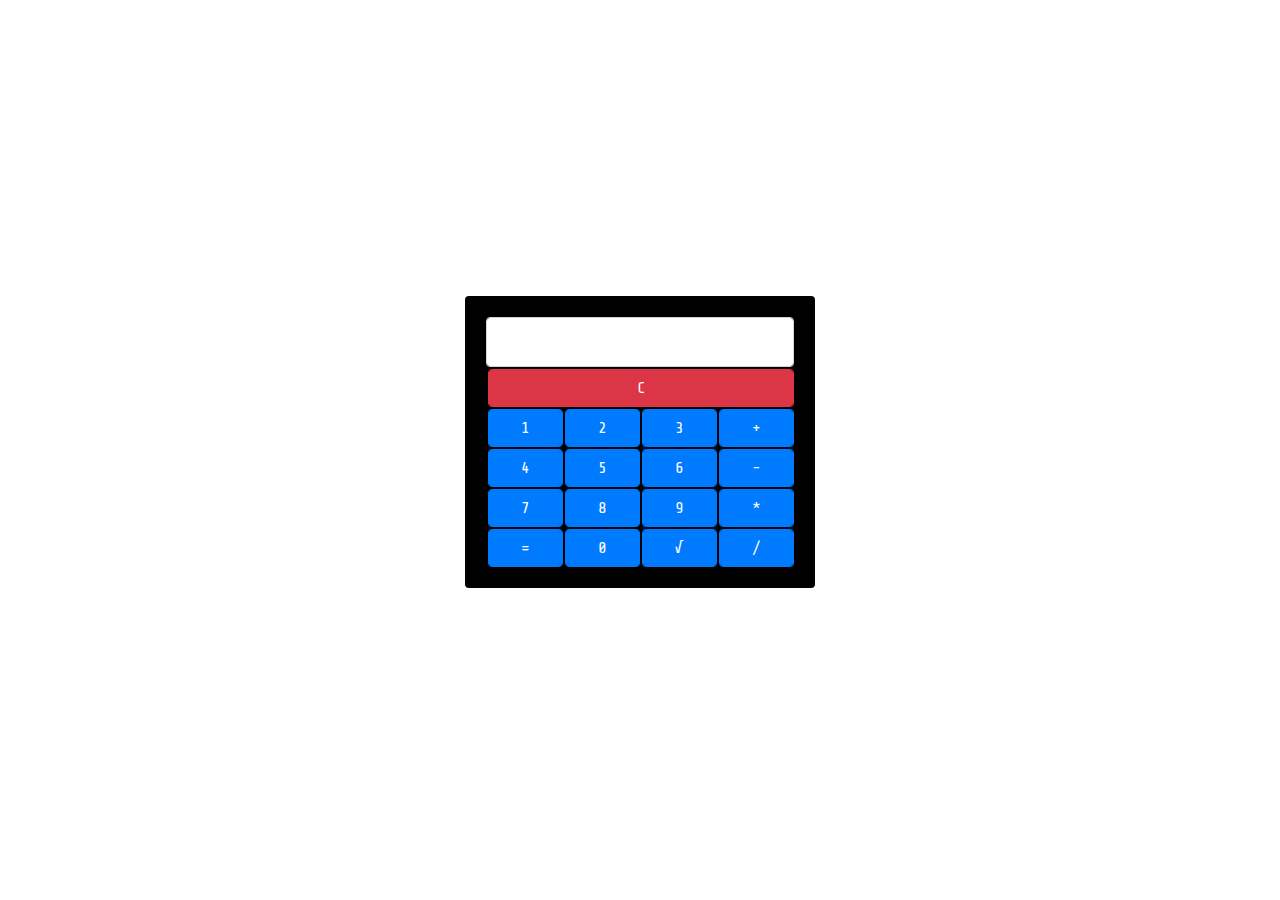
==== index.html @ 9b34ddaa "fitrst commit" ====
<!DOCTYPE html>
<html lang="en">
<head>
    <meta charset="UTF-8">
    <title>Калькулятор</title>
    <link rel="stylesheet" href="https://stackpath.bootstrapcdn.com/bootstrap/4.4.1/css/bootstrap.min.css"
          integrity="sha384-Vkoo8x4CGsO3+Hhxv8T/Q5PaXtkKtu6ug5TOeNV6gBiFeWPGFN9MuhOf23Q9Ifjh" crossorigin="anonymous">
    <link href="https://fonts.googleapis.com/css2?family=Share+Tech+Mono&display=swap" rel="stylesheet">
    <link rel="stylesheet" href="style.css" type="text/css"/>
</head>
<body>
<div class="container">
    <div class="row calc-row align-items-center">
        <div class="col col-md-4 offset-md-4">
            <div class="form-group">
                <div class="card" id="calc">
                    <div class="card-body">
                        <input class="form-control input-window" id="inputWindow" value="">
                        <div class="row no-gutters">
                            <div class="col btn_col">
                                <button class="btn btn-danger form-control" id="btn_clr">C</button>
                            </div>
                        </div>
                        <div class="row no-gutters">
                            <div class="col btn_col">
                                <button class="btn btn-primary form-control btn-numbers" id="btn_1">1</button>
                                </div>
                                <div class="col btn_col">
                                    <button class="btn btn-primary form-control btn-numbers" id="btn_2">2</button>
                                    </div>
                                    <div class="col btn_col">
                                        <button class="btn btn-primary form-control btn-numbers" id="btn_3">3</button>
                                        </div>
                                        <div class="col btn_col">
                                            <button class="btn btn-primary form-control btn-numbers" id="btn_plus">+</button>
                                            </div>
                        </div>
                        <div class="row no-gutters">
                            <div class="col btn_col">
                                <button class="btn btn-primary form-control btn-numbers" id="btn_4">4</button>
                                </div>
                                <div class="col btn_col">
                                    <button class="btn btn-primary form-control btn-numbers" id="btn_5">5</button>
                                    </div>
                                    <div class="col btn_col">
                                        <button class="btn btn-primary form-control btn-numbers" id="btn_6">6</button>
                                        </div>
                                        <div class="col btn_col">
                                            <button class="btn btn-primary form-control btn-numbers" id="btn_minus">-</button>
                                            </div>
                        </div>
                        <div class="row no-gutters">
                            <div class="col btn_col">
                                <button class="btn btn-primary form-control btn-numbers" id="btn_7">7</button>
                                </div>
                                <div class="col btn_col">
                                    <button class="btn btn-primary form-control btn-numbers" id="btn_8">8</button>
                                    </div>
                                    <div class="col btn_col">
                                        <button class="btn btn-primary form-control btn-numbers" id="btn_9">9</button>
                                        </div>
                                        <div class="col btn_col">
                                            <button class="btn btn-primary form-control btn-numbers" id="btn_multiply">*</button>
                                            </div>
                        </div>
                        <div class="row no-gutters">
                            <div class="col btn_col">
                                <button class="btn btn-primary form-control btn-numbers" id="btn_equally">=</button>
                                </div>
                                <div class="col btn_col">
                                    <button class="btn btn-primary form-control btn-numbers" id="btn_0">0</button>
                                    </div>
                                    <div class="col btn_col">
                                        <button class="btn btn-primary form-control btn-numbers" id="btn_square">&radic;</button>
                                        </div>
                                        <div class="col btn_col">
                                            <button class="btn btn-primary form-control btn-numbers" id="btn_split">/</button>
                                            </div>
                        </div>
                    </div>
                </div>
            </div>
        </div>
    </div>
</div>
<script src="script.js"></script>
</body>
</html>
---- style.css ----
.calc-row {
    height: 100vh;
    font-family: 'Share Tech Mono', monospace;
}

.input-window {
    text-align: end;
    font-size: x-large;
}
.card {
    background: black;
}
.btn_col {
    margin-top: 2px;
    margin-left: 2px;
   
}
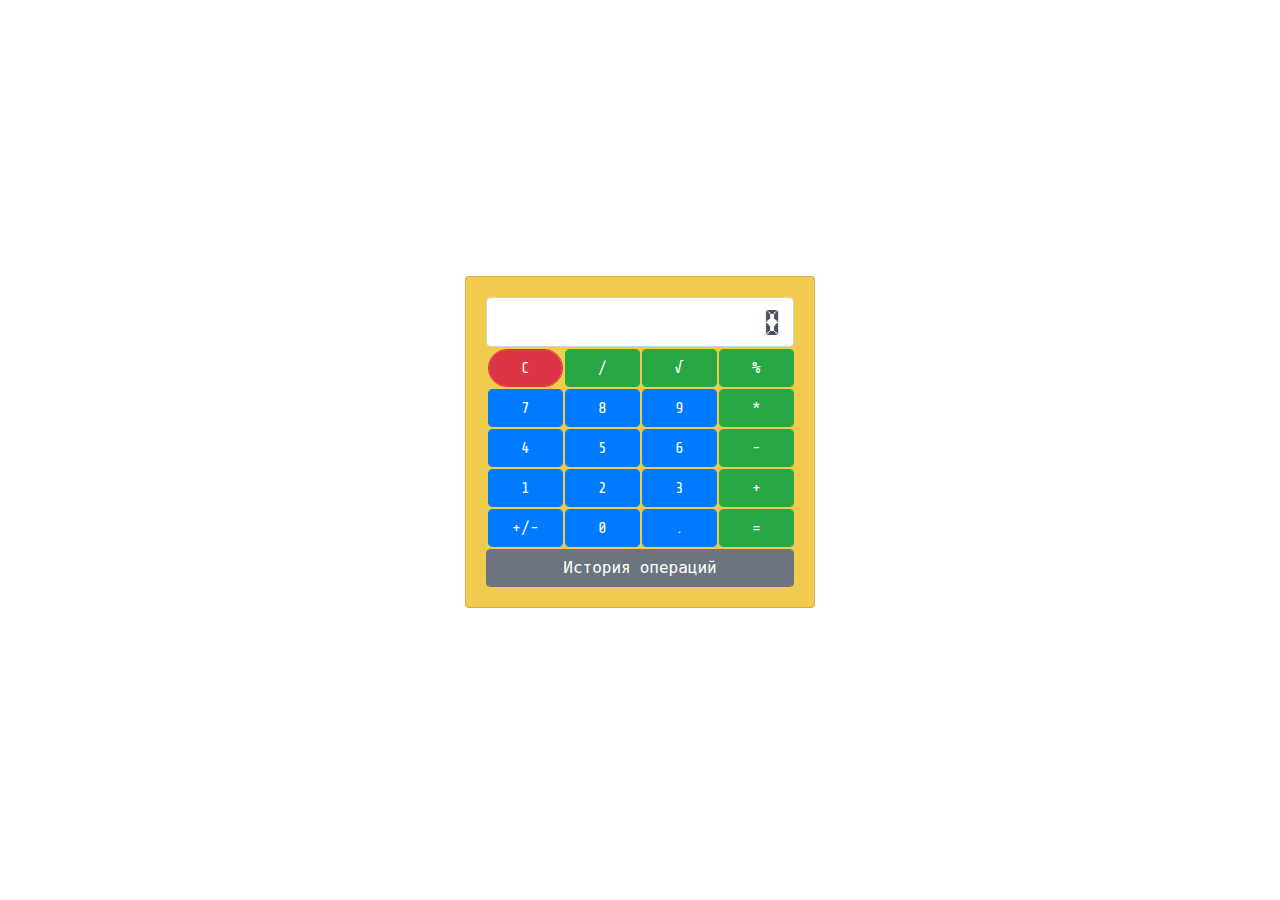
==== commit 0e2ea110: "last commit" ====
--- a/index.html
+++ b/index.html
@@ -19,20 +19,29 @@
                         <div class="row no-gutters">
                             <div class="col btn_col">
                                 <button class="btn btn-danger form-control" id="btn_clr">C</button>
-                            </div>
+                                </div>
+                                <div class="col btn_col">
+                                    <button class="btn btn-success form-control btn-numbers" id="btn_split">/</button>
+                                    </div>
+                                    <div class="col btn_col">
+                                        <button class="btn btn-success form-control btn-numbers" id="btn_square">&radic;</button>
+                                        </div>
+                                        <div class="col btn_col">
+                                            <button class="btn btn-success form-control btn-numbers" id="btn_percent">%</button>
+                                            </div>
                         </div>
                         <div class="row no-gutters">
                             <div class="col btn_col">
-                                <button class="btn btn-primary form-control btn-numbers" id="btn_1">1</button>
+                                <button class="btn btn-primary form-control btn-numbers" id="btn_7">7</button>
                                 </div>
                                 <div class="col btn_col">
-                                    <button class="btn btn-primary form-control btn-numbers" id="btn_2">2</button>
+                                    <button class="btn btn-primary form-control btn-numbers" id="btn_8">8</button>
                                     </div>
                                     <div class="col btn_col">
-                                        <button class="btn btn-primary form-control btn-numbers" id="btn_3">3</button>
+                                        <button class="btn btn-primary form-control btn-numbers" id="btn_9">9</button>
                                         </div>
                                         <div class="col btn_col">
-                                            <button class="btn btn-primary form-control btn-numbers" id="btn_plus">+</button>
+                                            <button class="btn btn-success form-control btn-numbers" id="btn_multiply">*</button>
                                             </div>
                         </div>
                         <div class="row no-gutters">
@@ -46,37 +55,48 @@
                                         <button class="btn btn-primary form-control btn-numbers" id="btn_6">6</button>
                                         </div>
                                         <div class="col btn_col">
-                                            <button class="btn btn-primary form-control btn-numbers" id="btn_minus">-</button>
+                                            <button class="btn btn-success form-control btn-numbers" id="btn_minus">-</button>
                                             </div>
                         </div>
                         <div class="row no-gutters">
                             <div class="col btn_col">
-                                <button class="btn btn-primary form-control btn-numbers" id="btn_7">7</button>
+                                <button class="btn btn-primary form-control btn-numbers" id="btn_1">1</button>
                                 </div>
                                 <div class="col btn_col">
-                                    <button class="btn btn-primary form-control btn-numbers" id="btn_8">8</button>
+                                    <button class="btn btn-primary form-control btn-numbers" id="btn_2">2</button>
                                     </div>
                                     <div class="col btn_col">
-                                        <button class="btn btn-primary form-control btn-numbers" id="btn_9">9</button>
+                                        <button class="btn btn-primary form-control btn-numbers" id="btn_3">3</button>
                                         </div>
                                         <div class="col btn_col">
-                                            <button class="btn btn-primary form-control btn-numbers" id="btn_multiply">*</button>
+                                            <button class="btn btn-success form-control btn-numbers" id="btn_plus">+</button>
                                             </div>
                         </div>
+                        
                         <div class="row no-gutters">
                             <div class="col btn_col">
-                                <button class="btn btn-primary form-control btn-numbers" id="btn_equally">=</button>
+                                <button class="btn btn-primary form-control btn-numbers" id="btn_unary">+/-</button>
                                 </div>
                                 <div class="col btn_col">
                                     <button class="btn btn-primary form-control btn-numbers" id="btn_0">0</button>
                                     </div>
                                     <div class="col btn_col">
-                                        <button class="btn btn-primary form-control btn-numbers" id="btn_square">&radic;</button>
+                                        <button class="btn btn-primary form-control btn-numbers" id="btn_point">.</button>
                                         </div>
-                                        <div class="col btn_col">
-                                            <button class="btn btn-primary form-control btn-numbers" id="btn_split">/</button>
-                                            </div>
+                                    <div class="col btn_col">
+                                        <button class="btn btn-success form-control btn-numbers" id="btn_equally">=</button>
+                                        </div>
+                                                                
                         </div>
+                        <div class="row no-gutters">
+                            <div class="col btn_history">
+                                <button class="btn btn-secondary form-control" id="btn_hist">История операций</button>
+                                </div>
+                    
+                            <textarea class="form-control memo_text" id="textarea" rows="8"></textarea>
+                            <button class="btn btn-secondary form-control" id="btn_hist_clr">Очистить историю</button>
+
+                    </div>
                     </div>
                 </div>
             </div>
--- a/style.css
+++ b/style.css
@@ -1,17 +1,38 @@
+@font-face{
+
+    font-family: 'Calculus';
+    src: url('../fonts/BittypixCountdown-92M2.ttf') format('truetype');
+}
 .calc-row {
     height: 100vh;
     font-family: 'Share Tech Mono', monospace;
 }
-
+.btn-danger {
+    border-radius: 60px;
+}
 .input-window {
+    font-family: Calculus, Tahoma, sans-serif;
     text-align: end;
     font-size: x-large;
 }
 .card {
-    background: black;
+    background: rgb(241, 203, 78);
 }
 .btn_col {
     margin-top: 2px;
     margin-left: 2px;
    
+}
+.btn_history {
+    margin-top: 2px;
+    
+}
+.btn-info {
+        
+    font-size: 10px;
+    
+}
+.memo_text {
+    font-size: 14px;
+    overflow-x: auto;
 }